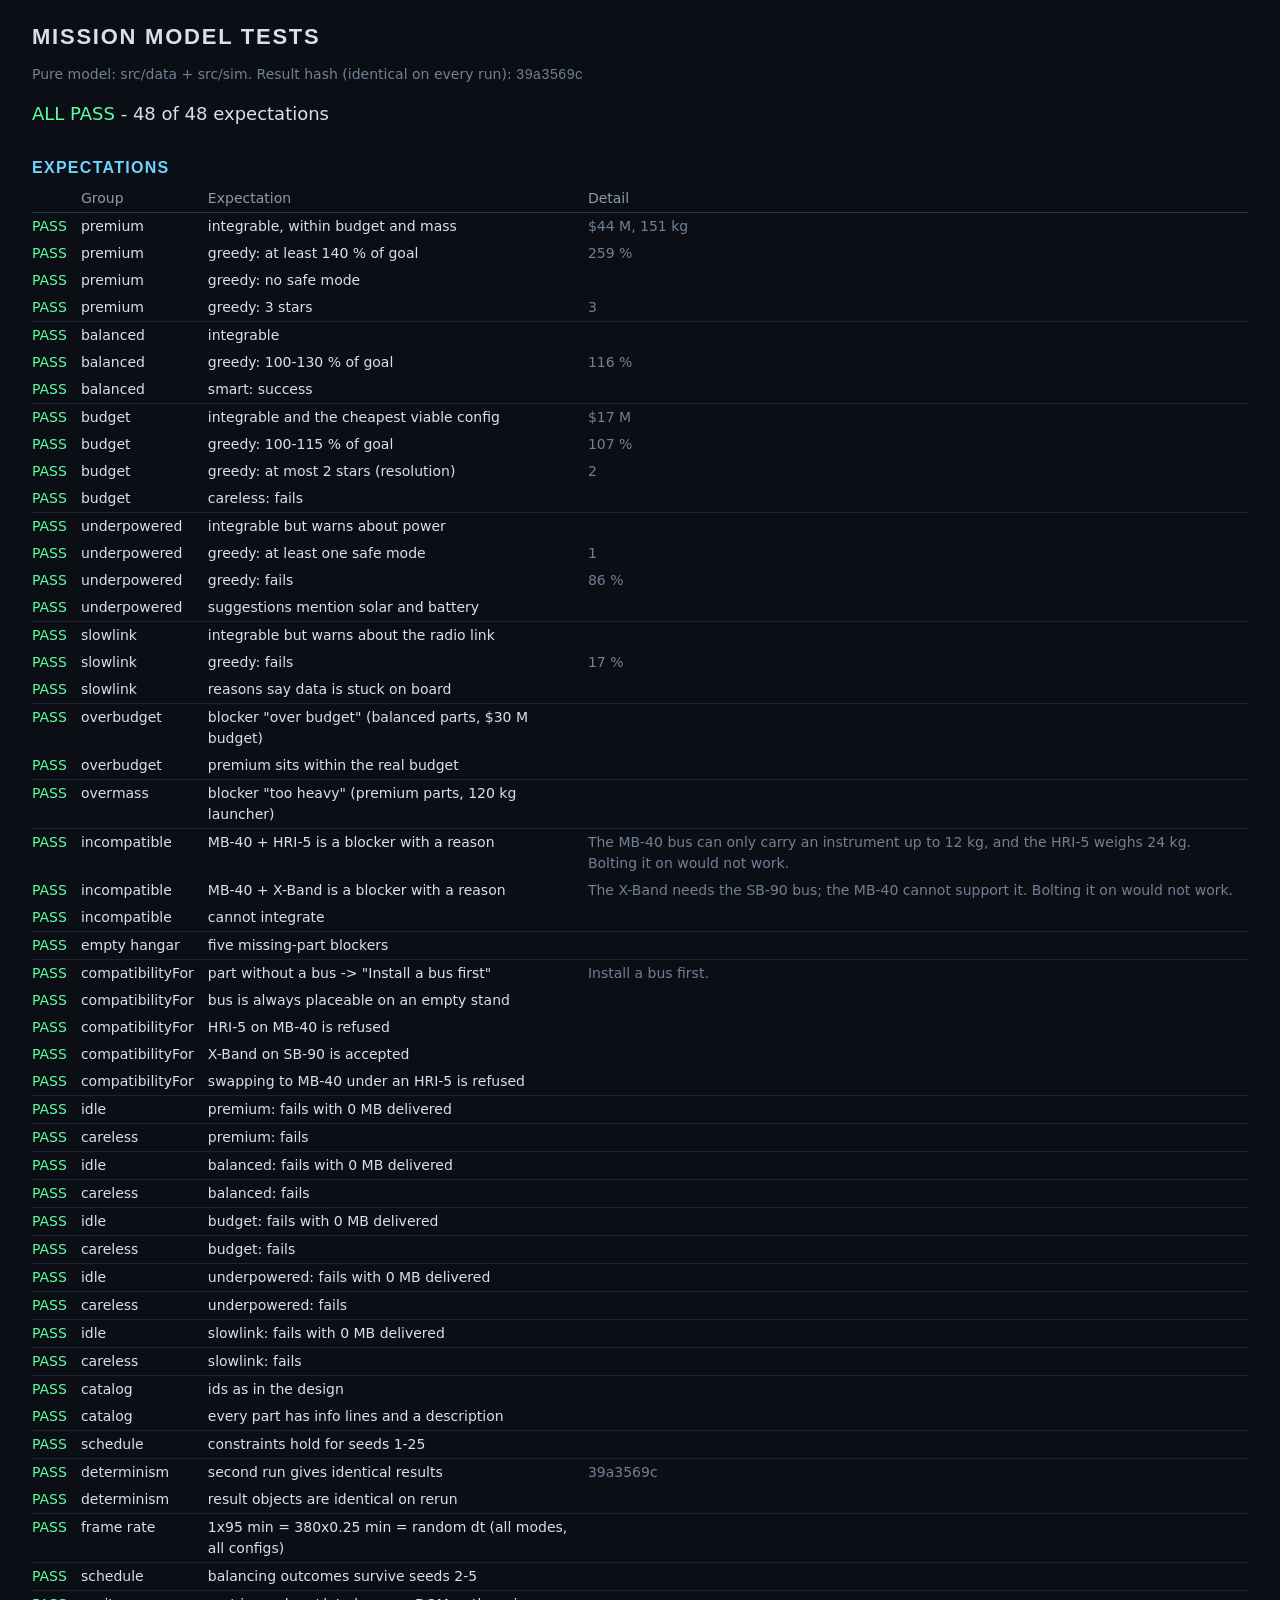
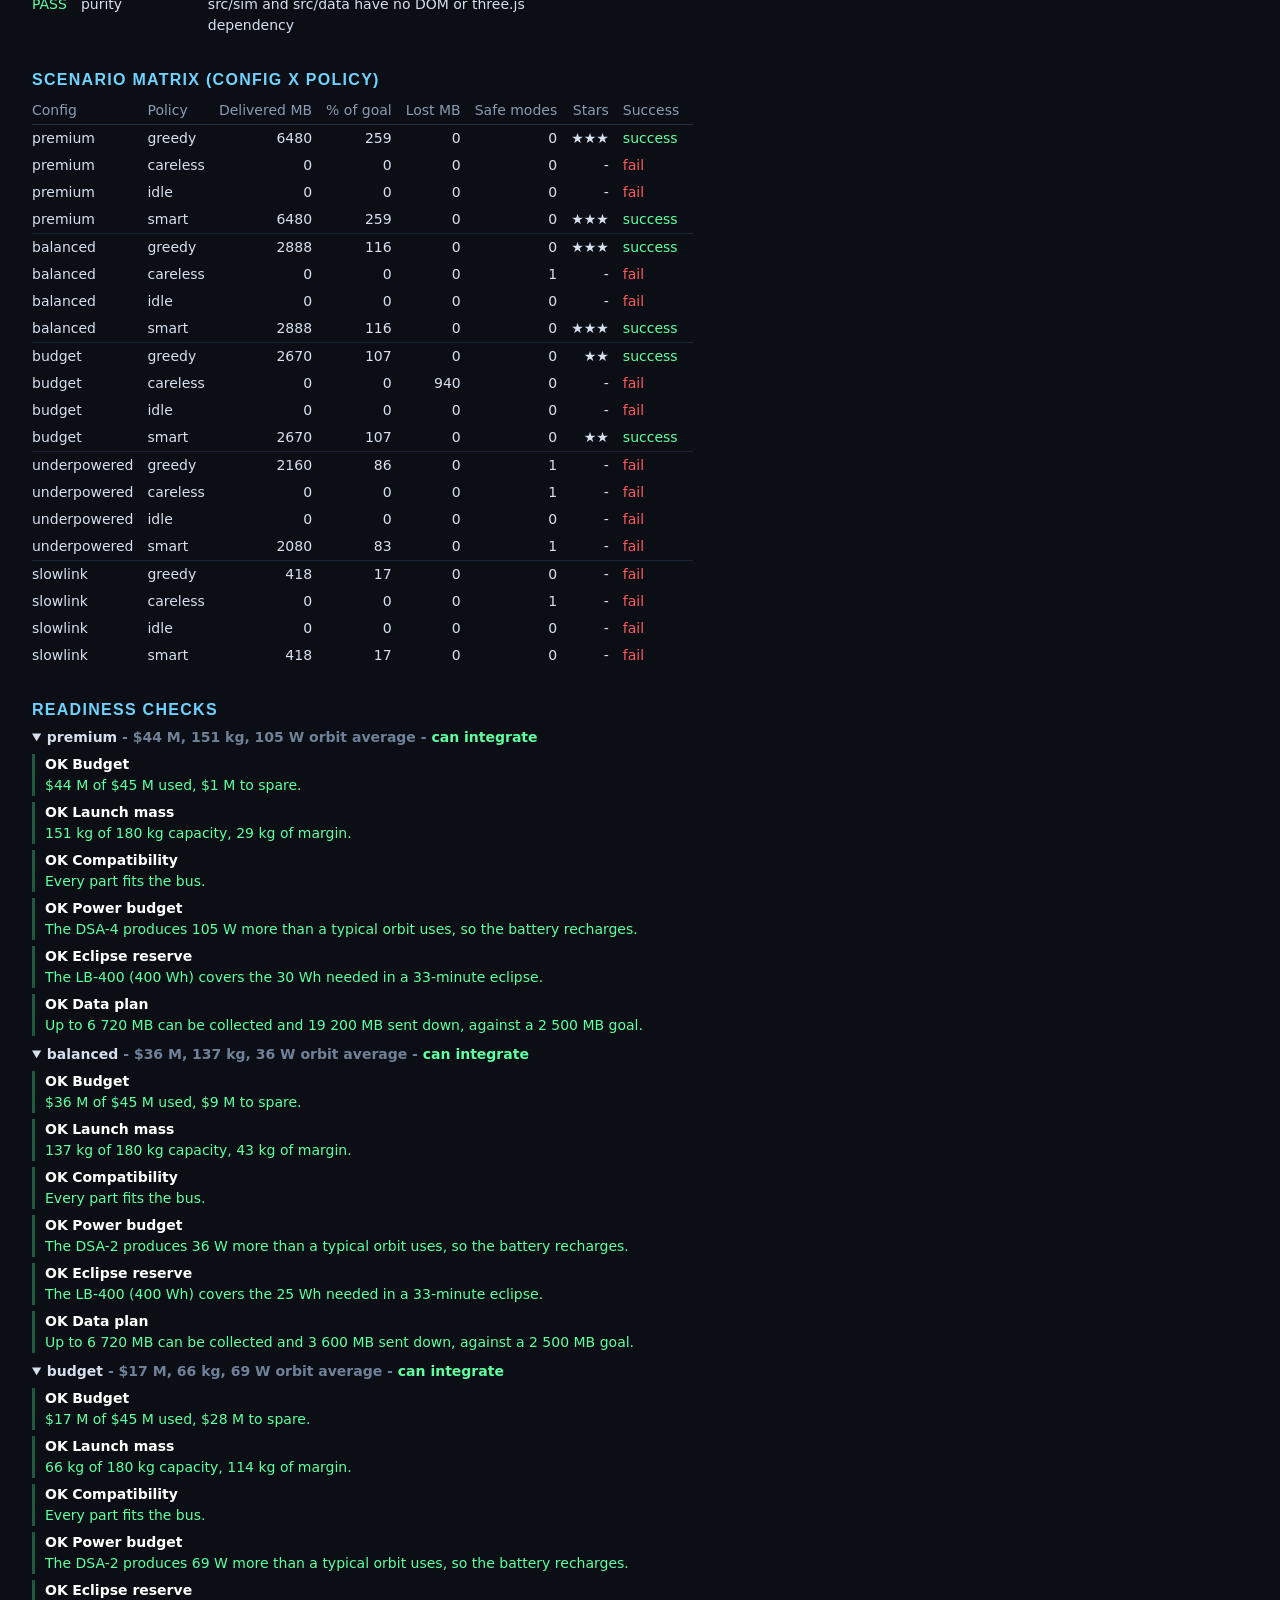
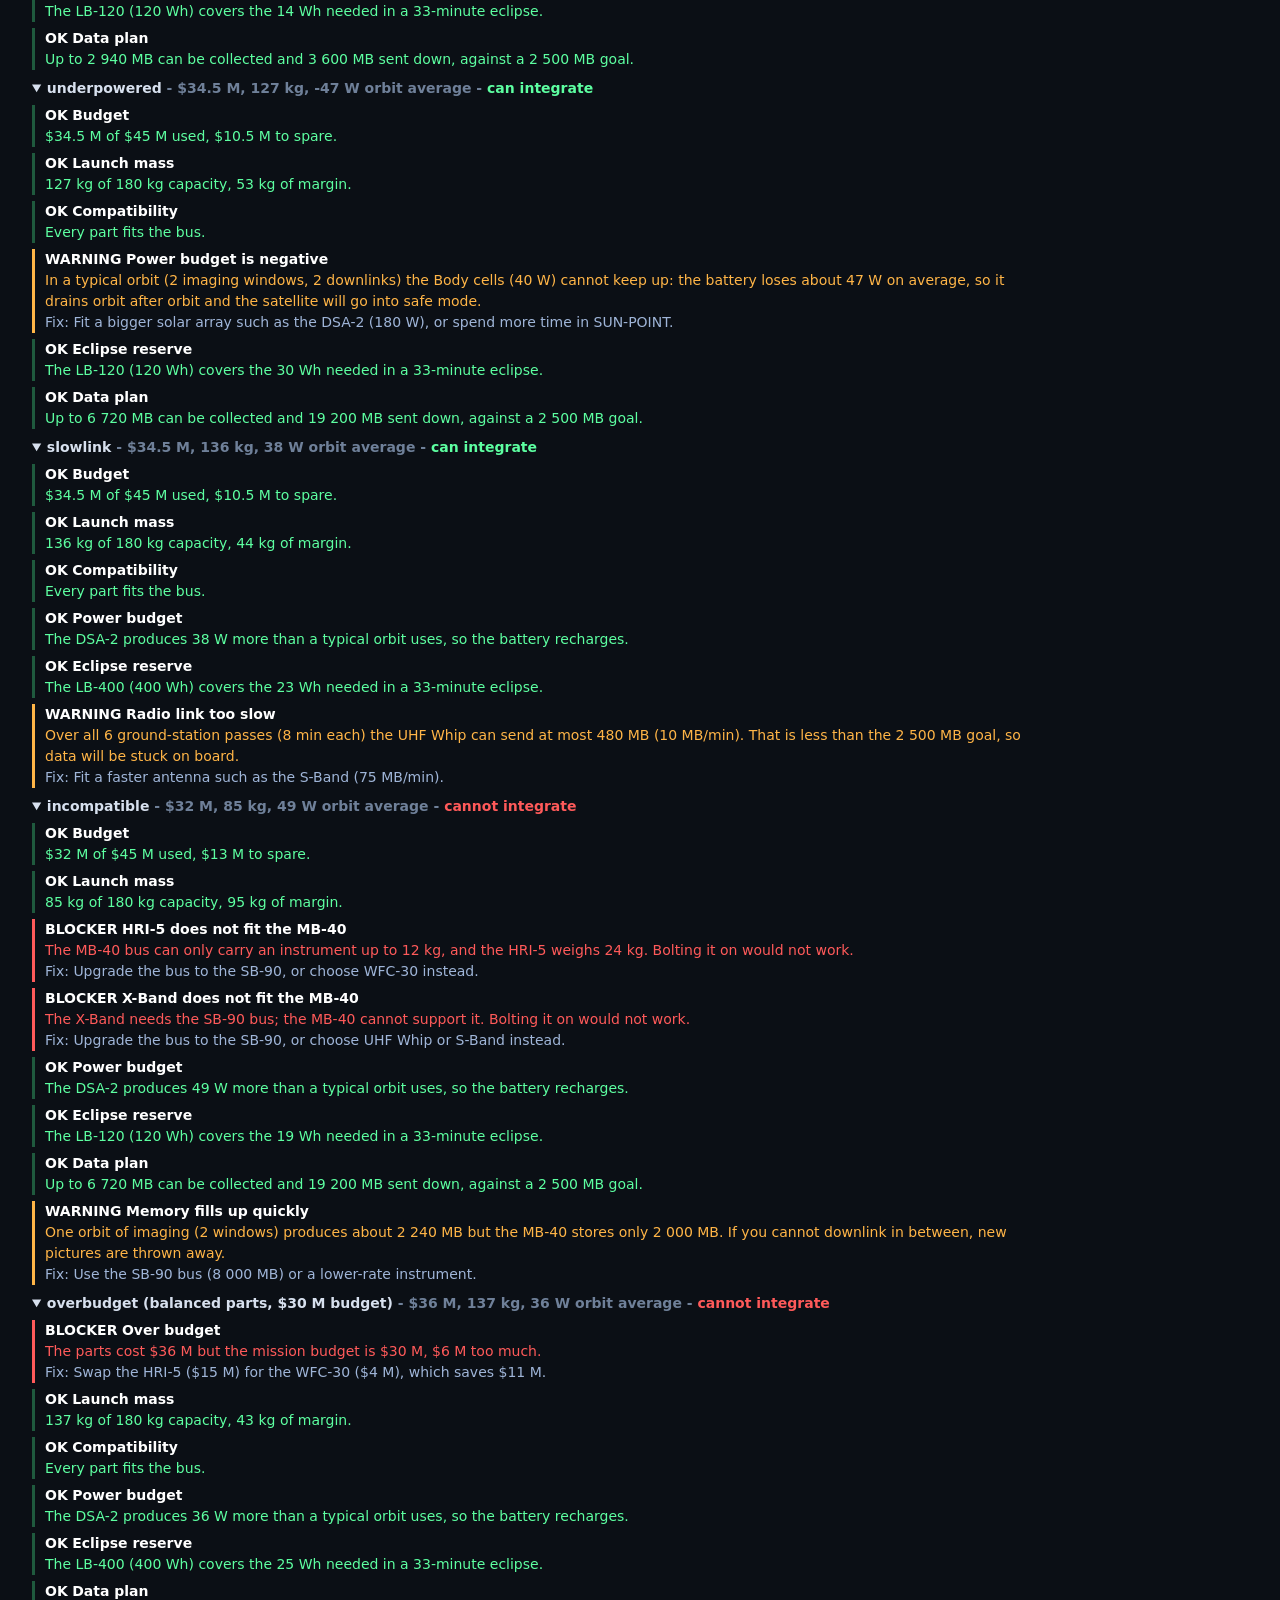
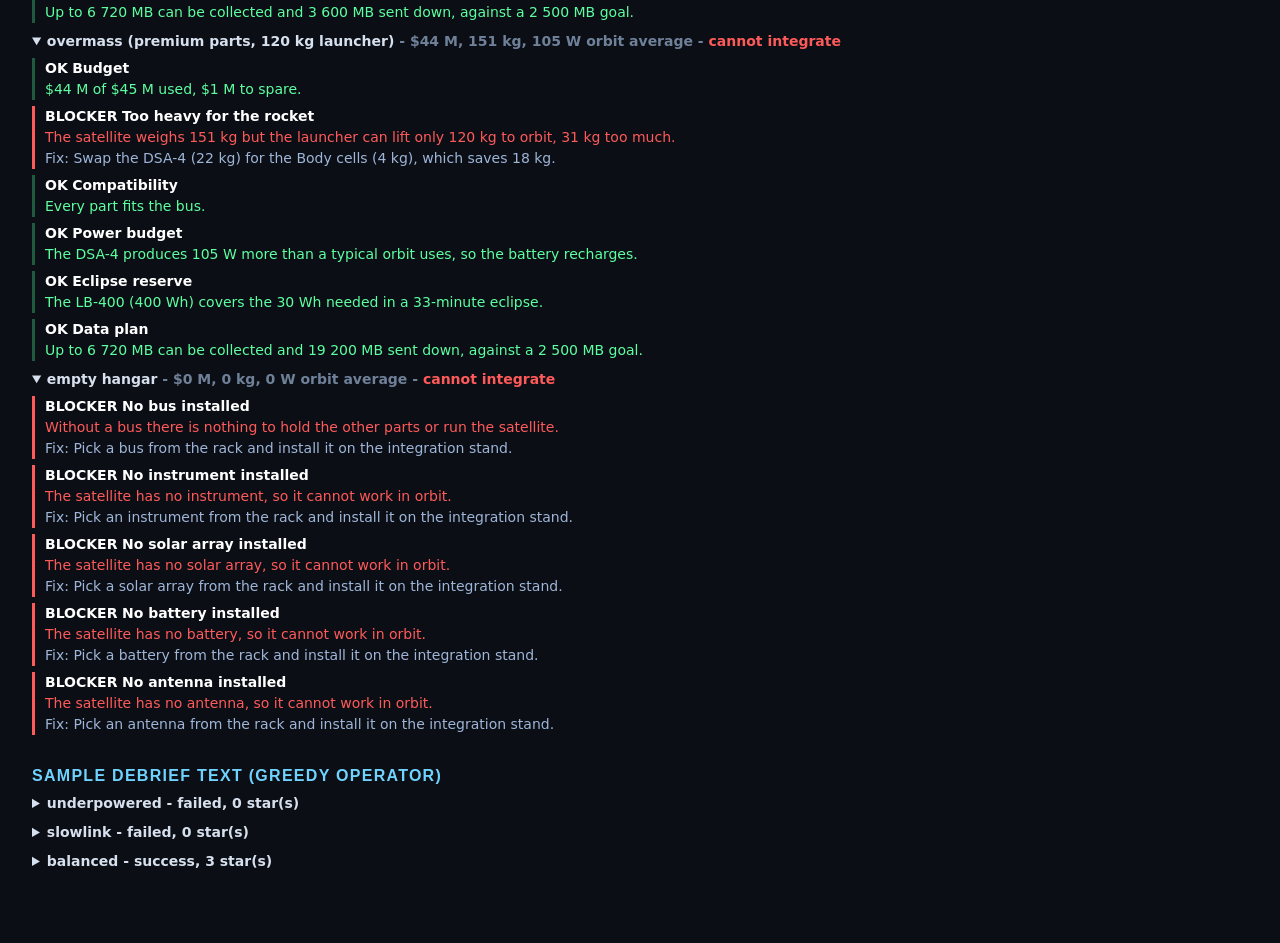
==== tests/sim.html @ 8d6eb526 "T2: component catalog, mission model, readiness check, deterministic orbit sim, balancing tests Co-A" ====
<!doctype html>
<html lang="en">
<head>
<meta charset="utf-8">
<meta name="viewport" content="width=device-width, initial-scale=1">
<title>FIRST LIGHT - mission model tests</title>
<style>
  :root { color-scheme: dark; --ok: #5dffa1; --warn: #ffb547; --bad: #ff5a5a; --cyan: #6fd3ff; }
  body { margin: 0; padding: 24px 32px 64px; background: #0b0f15; color: #d7e0ee; font: 14px/1.5 Inter, "Segoe UI", system-ui, sans-serif; }
  h1 { font: 600 22px Rajdhani, "Segoe UI", sans-serif; letter-spacing: .08em; text-transform: uppercase; margin: 0 0 4px; }
  h2 { font: 600 16px Rajdhani, "Segoe UI", sans-serif; letter-spacing: .08em; text-transform: uppercase; color: var(--cyan); margin: 32px 0 8px; }
  #summary { font-size: 18px; margin: 8px 0 0; }
  .ok { color: var(--ok); } .warning { color: var(--warn); } .blocker, .fail { color: var(--bad); }
  table { border-collapse: collapse; margin: 4px 0; }
  th, td { padding: 3px 14px 3px 0; text-align: left; vertical-align: top; }
  th { color: #8a9bb3; font-weight: 500; border-bottom: 1px solid #243044; }
  td.n, th.n { text-align: right; }
  tr.sep td { border-top: 1px solid #1a2433; }
  code, .mono { font-family: Consolas, monospace; }
  .check { margin: 6px 0; padding-left: 10px; border-left: 3px solid #243044; max-width: 110ch; }
  .check.warning { border-color: var(--warn); } .check.blocker { border-color: var(--bad); } .check.ok { border-color: #1f5a3e; }
  .check b { color: #fff; font-weight: 600; } .check .fix { color: #9fb5d8; }
  details { margin: 8px 0; } summary { cursor: pointer; font-weight: 600; }
  .muted { color: #6f8099; }
</style>
</head>
<body>
<h1>Mission model tests</h1>
<p class="muted">Pure model: src/data + src/sim. Result hash (identical on every run):
  <span id="hash" class="mono">...</span></p>
<p id="summary">Running...</p>

<h2>Expectations</h2>
<table id="expectations"></table>

<h2>Scenario matrix (config x policy)</h2>
<table id="matrix"></table>

<h2>Readiness checks</h2>
<div id="readiness"></div>

<h2>Sample debrief text (greedy operator)</h2>
<div id="debrief"></div>

<script type="module">
import { runSimTests } from './sim-tests.js';

const $ = (id) => document.getElementById(id);
const esc = (s) => String(s).replace(/&/g, '&amp;').replace(/</g, '&lt;');
const mark = (b) => (b ? '<span class="ok">PASS</span>' : '<span class="fail">FAIL</span>');

try {
  const r = await runSimTests();
  window.__simTestResults = {
    allPass: r.allPass, passed: r.passed, failed: r.failed, hash: r.hash,
    failures: r.expectations.filter((e) => !e.pass),
    matrix: r.matrix,
  };

  $('hash').textContent = r.hash;
  $('summary').innerHTML = `<span class="${r.allPass ? 'ok' : 'fail'}">${r.allPass ? 'ALL PASS' : 'FAILURES'}</span> - ${r.passed} of ${r.passed + r.failed} expectations`;

  let last = '';
  $('expectations').innerHTML = '<tr><th></th><th>Group</th><th>Expectation</th><th>Detail</th></tr>' + r.expectations.map((e) => {
    const sep = e.group !== last ? ' class="sep"' : '';
    last = e.group;
    return `<tr${sep}><td>${mark(e.pass)}</td><td>${esc(e.group)}</td><td>${esc(e.name)}</td><td class="muted">${esc(e.detail)}</td></tr>`;
  }).join('');

  last = '';
  $('matrix').innerHTML = '<tr><th>Config</th><th>Policy</th><th class="n">Delivered MB</th><th class="n">% of goal</th><th class="n">Lost MB</th><th class="n">Safe modes</th><th class="n">Stars</th><th>Success</th></tr>'
    + r.matrix.map((m) => {
      const sep = m.config !== last ? ' class="sep"' : '';
      last = m.config;
      return `<tr${sep}><td>${m.config}</td><td>${m.policy}</td><td class="n">${m.deliveredMB}</td><td class="n">${m.pct}</td><td class="n">${m.lostMB}</td>`
        + `<td class="n">${m.safeModes}</td><td class="n">${'★'.repeat(m.stars) || '-'}</td><td class="${m.success ? 'ok' : 'fail'}">${m.success ? 'success' : 'fail'}</td></tr>`;
    }).join('');

  $('readiness').innerHTML = r.readiness.map((cfg) => {
    const checks = cfg.checks.map((c) => `<div class="check ${c.severity}"><b class="${c.severity}">${c.severity.toUpperCase()}</b> <b>${esc(c.title)}</b><br>${esc(c.detail)}${c.fix ? `<br><span class="fix">Fix: ${esc(c.fix)}</span>` : ''}</div>`).join('');
    const t = cfg.totals;
    return `<details open><summary>${esc(cfg.name)} <span class="muted">- $${t.cost} M, ${t.mass} kg, `
      + `${t.orbitAvgBalanceW.toFixed(0)} W orbit average - ${cfg.canIntegrate ? '<span class="ok">can integrate</span>' : '<span class="fail">cannot integrate</span>'}</span></summary>${checks}</details>`;
  }).join('');

  $('debrief').innerHTML = Object.entries(r.sampleResults).map(([name, res]) => `<details><summary>${name} - ${res.success ? 'success' : 'failed'}, ${res.stars} star(s)</summary>`
    + res.objectives.map((o) => `<div class="${o.met ? 'ok' : 'fail'}">${o.met ? '✓' : '✗'} ${esc(o.text)}</div>`).join('')
    + res.reasons.map((x) => `<div>- ${esc(x)}</div>`).join('')
    + res.suggestions.map((x) => `<div class="warning">&gt; ${esc(x)}</div>`).join('')
    + res.positives.map((x) => `<div class="ok">+ ${esc(x)}</div>`).join('') + '</details>').join('');
} catch (err) {
  console.error(err);
  window.__simTestResults = { allPass: false, error: String(err) };
  $('summary').innerHTML = `<span class="fail">Test run crashed:</span> ${esc(err)}`;
}
</script>
</body>
</html>
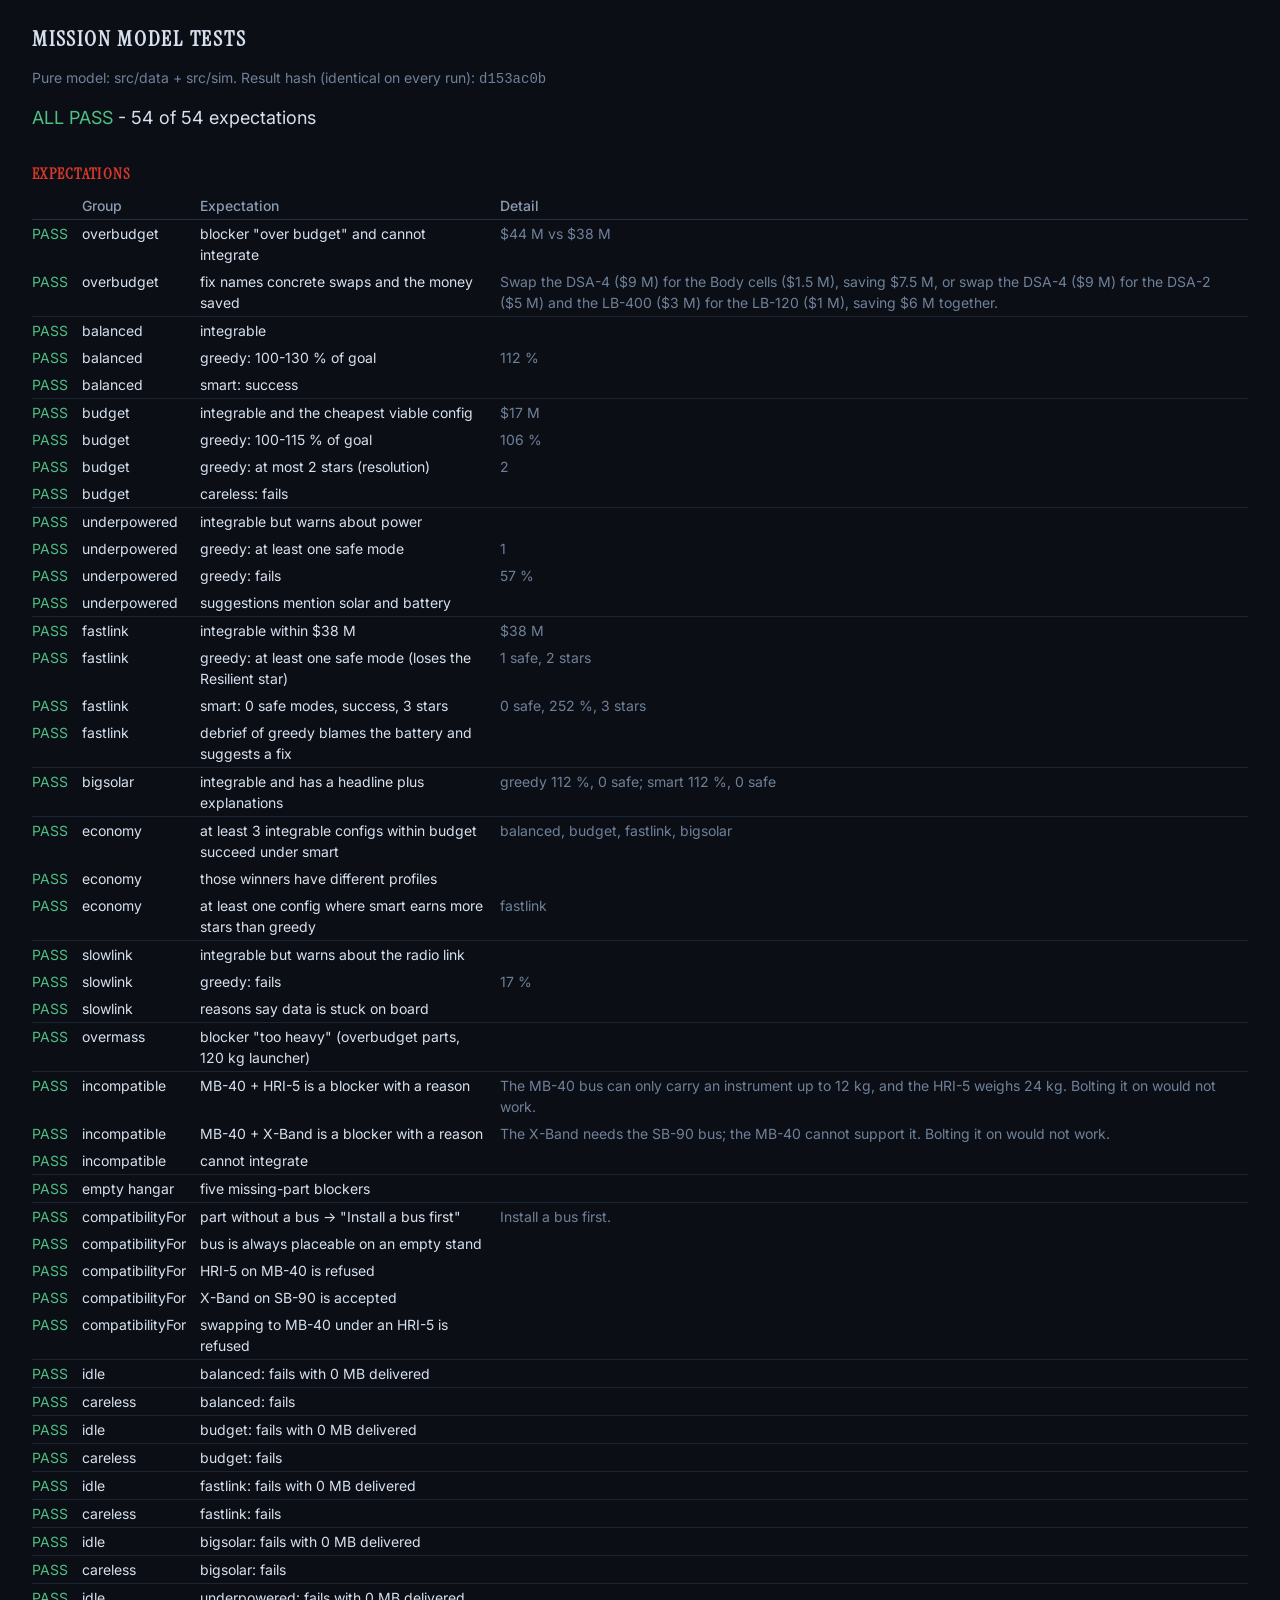
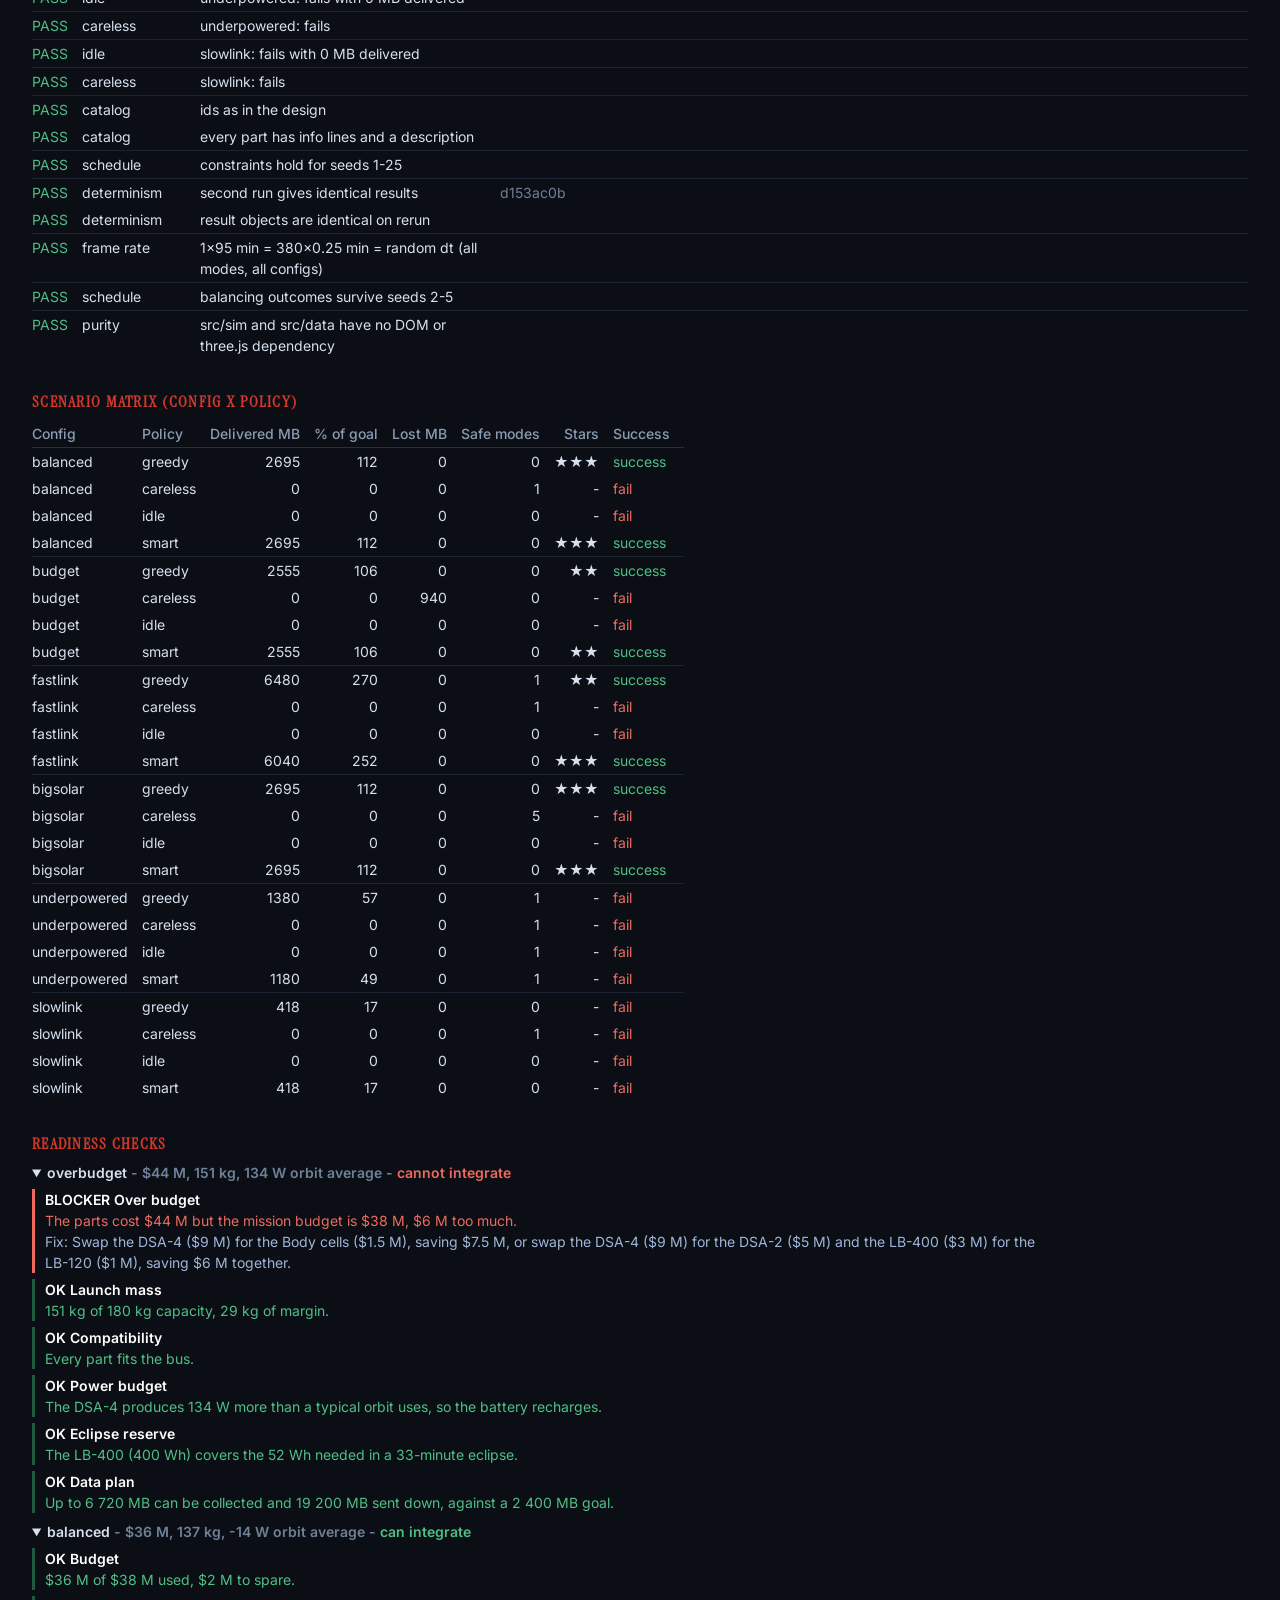
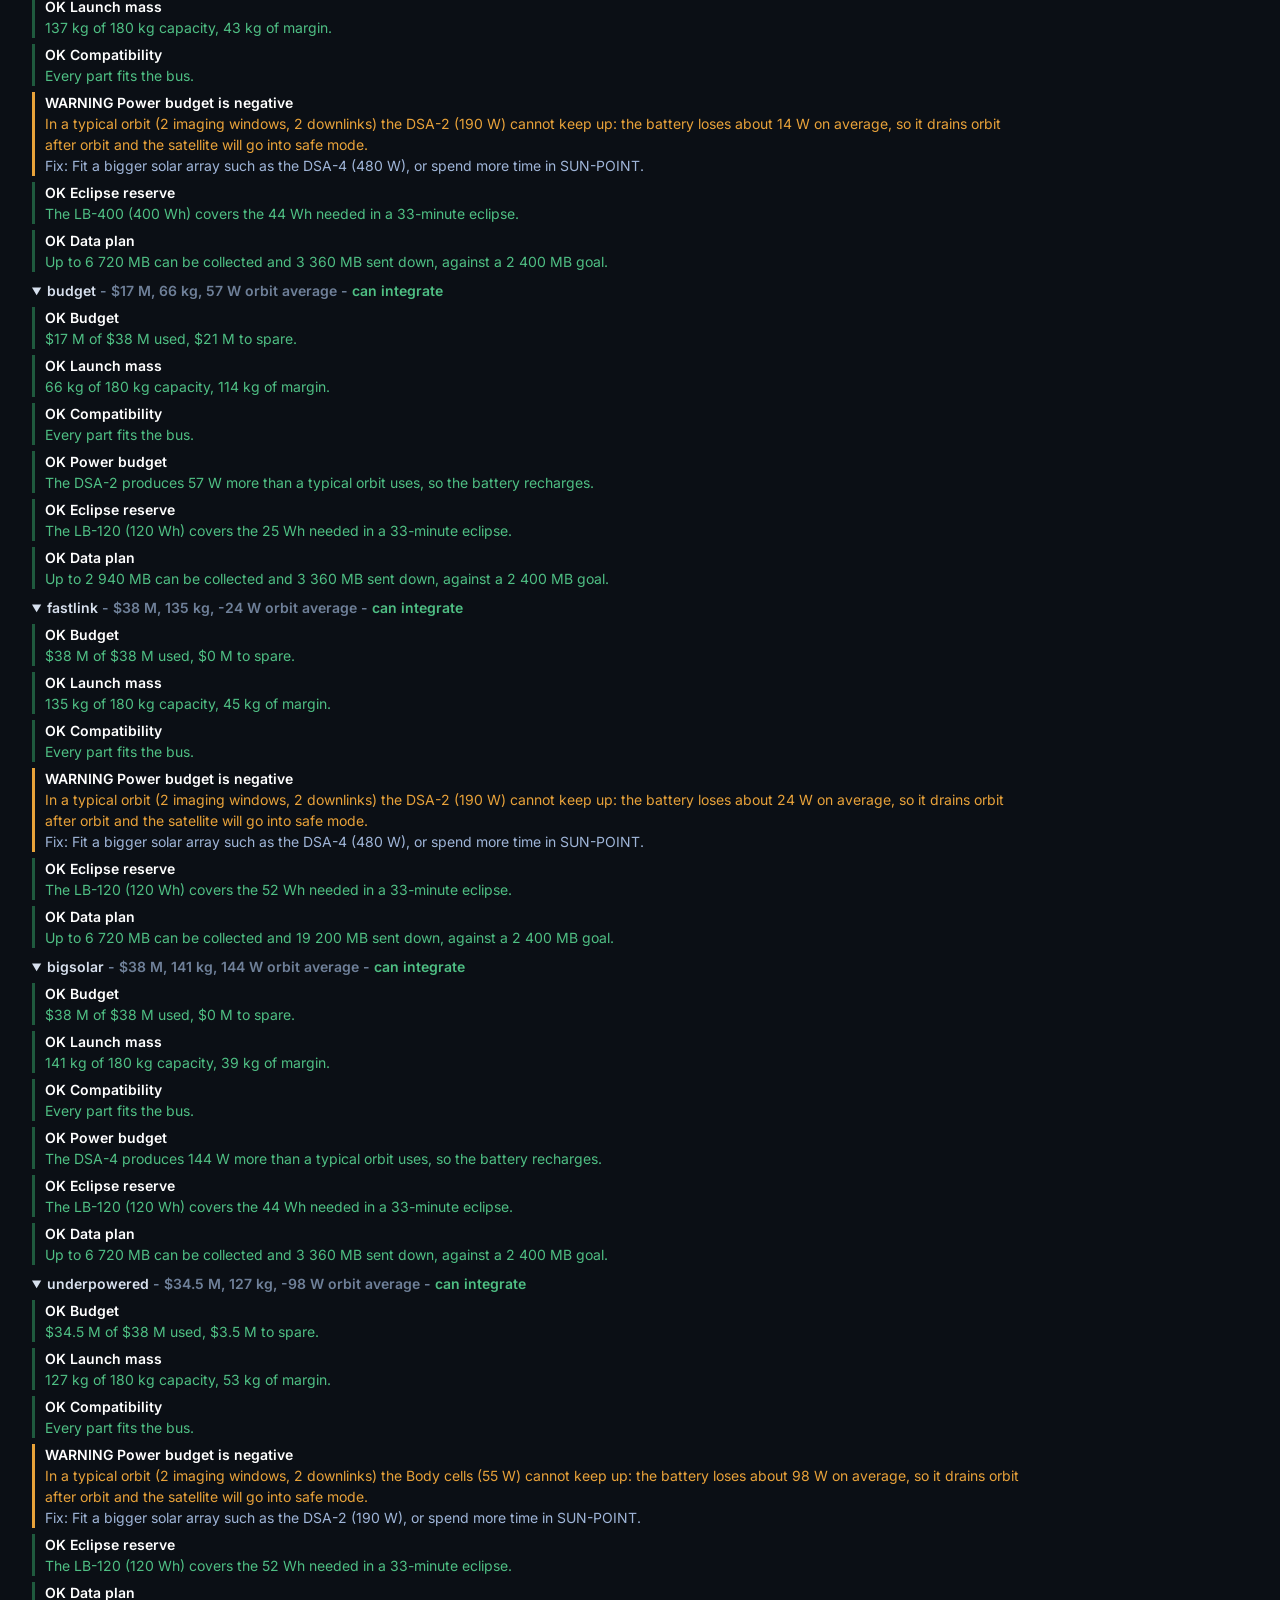
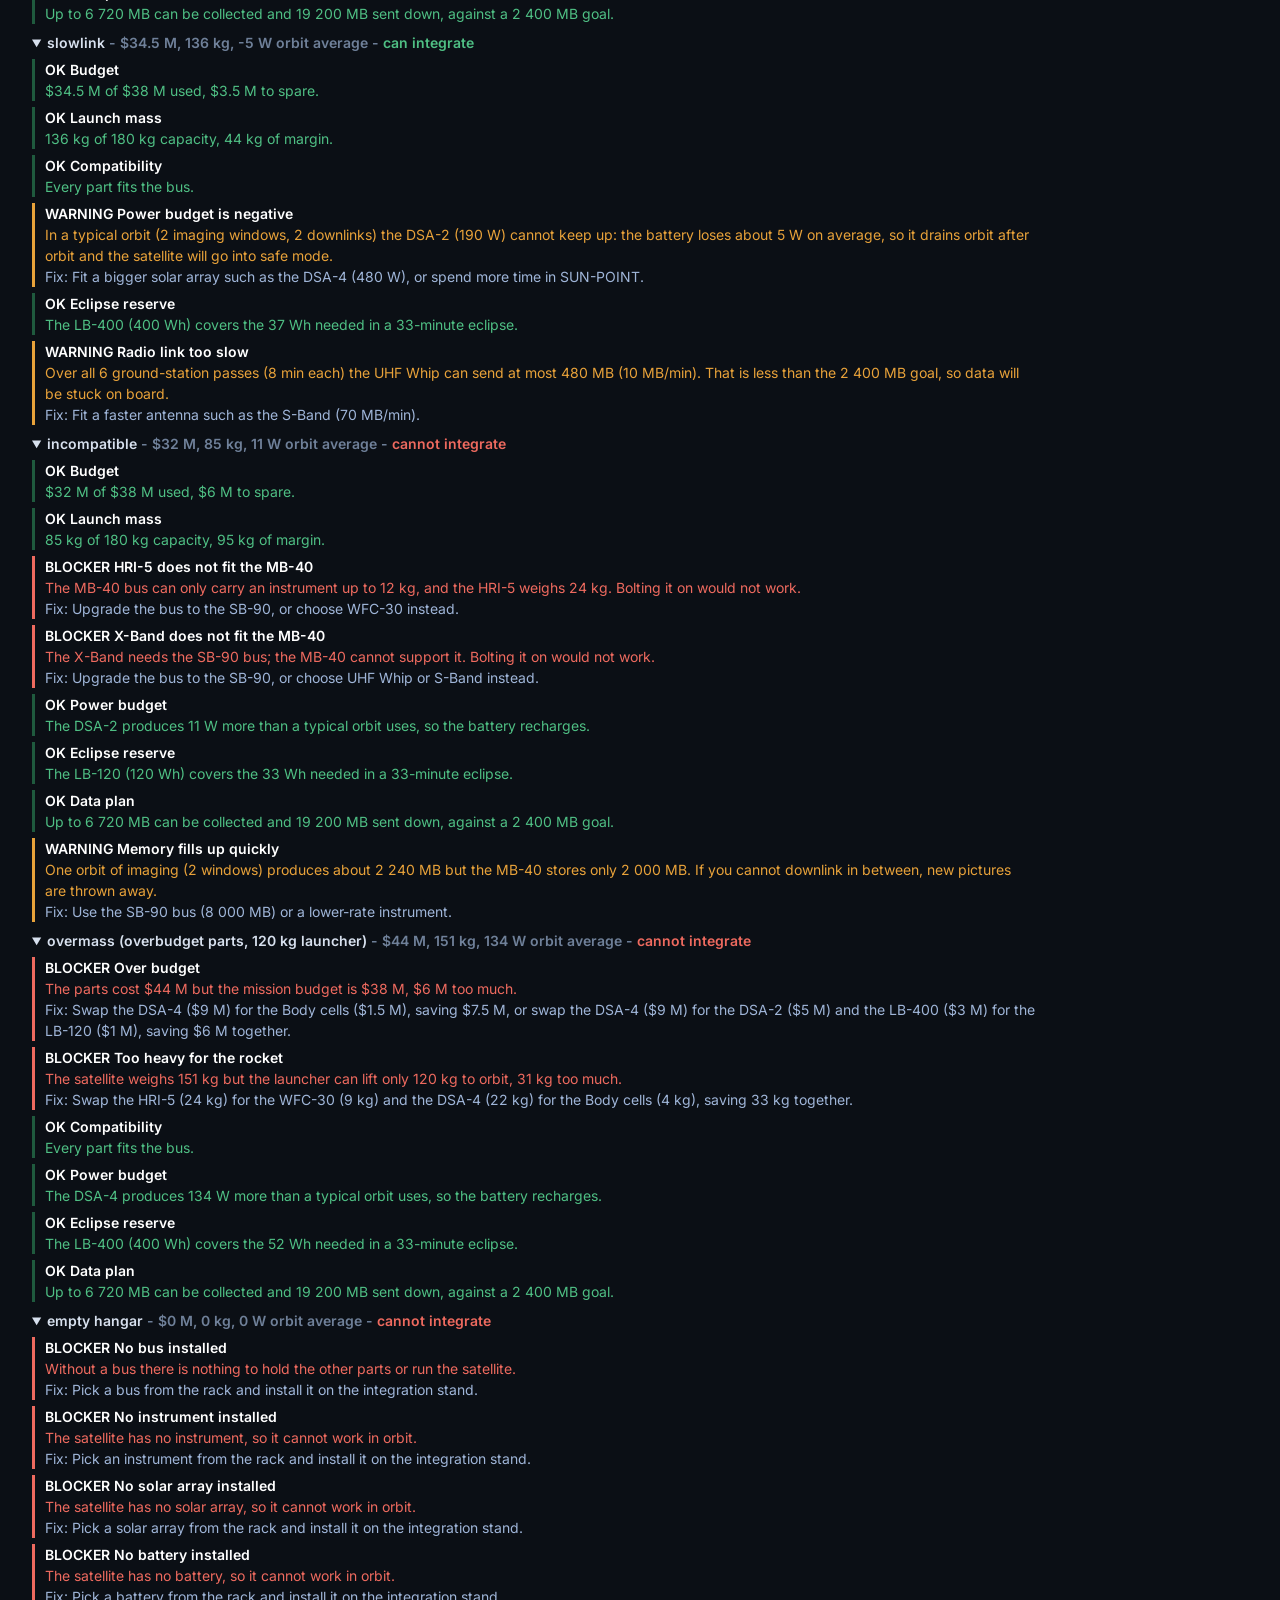
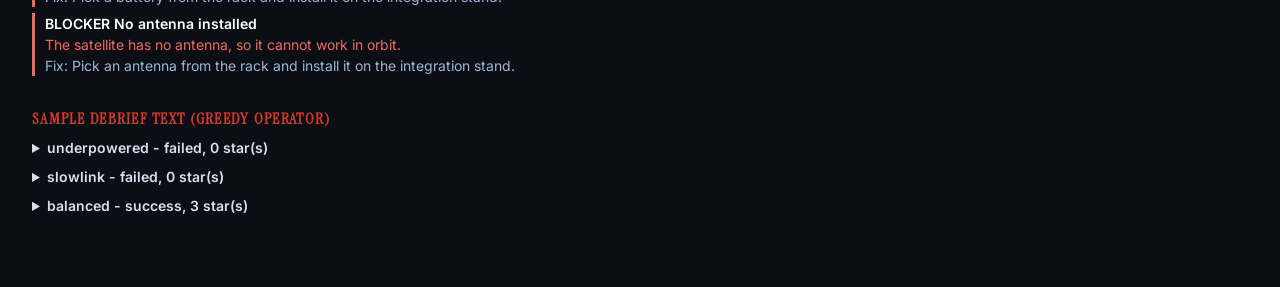
==== commit f85ffda3: "T2b: Flight Manual UI design system - tokens, components, motion, panels, UI kit page; restyle title" ====
--- a/tests/sim.html
+++ b/tests/sim.html
@@ -3,12 +3,13 @@
 <head>
 <meta charset="utf-8">
 <meta name="viewport" content="width=device-width, initial-scale=1">
+<link href="https://fonts.googleapis.com/css2?family=Instrument+Serif&family=Inter:wght@400;600&display=swap" rel="stylesheet">
 <title>FIRST LIGHT - mission model tests</title>
 <style>
-  :root { color-scheme: dark; --ok: #5dffa1; --warn: #ffb547; --bad: #ff5a5a; --cyan: #6fd3ff; }
+  :root { color-scheme: dark; --ok: #4fbf84; --warn: #e8a23a; --bad: #ee6a5f; --signal: #D8382C; }
   body { margin: 0; padding: 24px 32px 64px; background: #0b0f15; color: #d7e0ee; font: 14px/1.5 Inter, "Segoe UI", system-ui, sans-serif; }
-  h1 { font: 600 22px Rajdhani, "Segoe UI", sans-serif; letter-spacing: .08em; text-transform: uppercase; margin: 0 0 4px; }
-  h2 { font: 600 16px Rajdhani, "Segoe UI", sans-serif; letter-spacing: .08em; text-transform: uppercase; color: var(--cyan); margin: 32px 0 8px; }
+  h1 { font: 600 22px "Instrument Serif", Georgia, serif; letter-spacing: .08em; text-transform: uppercase; margin: 0 0 4px; }
+  h2 { font: 600 16px "Instrument Serif", Georgia, serif; letter-spacing: .08em; text-transform: uppercase; color: var(--signal); margin: 32px 0 8px; }
   #summary { font-size: 18px; margin: 8px 0 0; }
   .ok { color: var(--ok); } .warning { color: var(--warn); } .blocker, .fail { color: var(--bad); }
   table { border-collapse: collapse; margin: 4px 0; }
